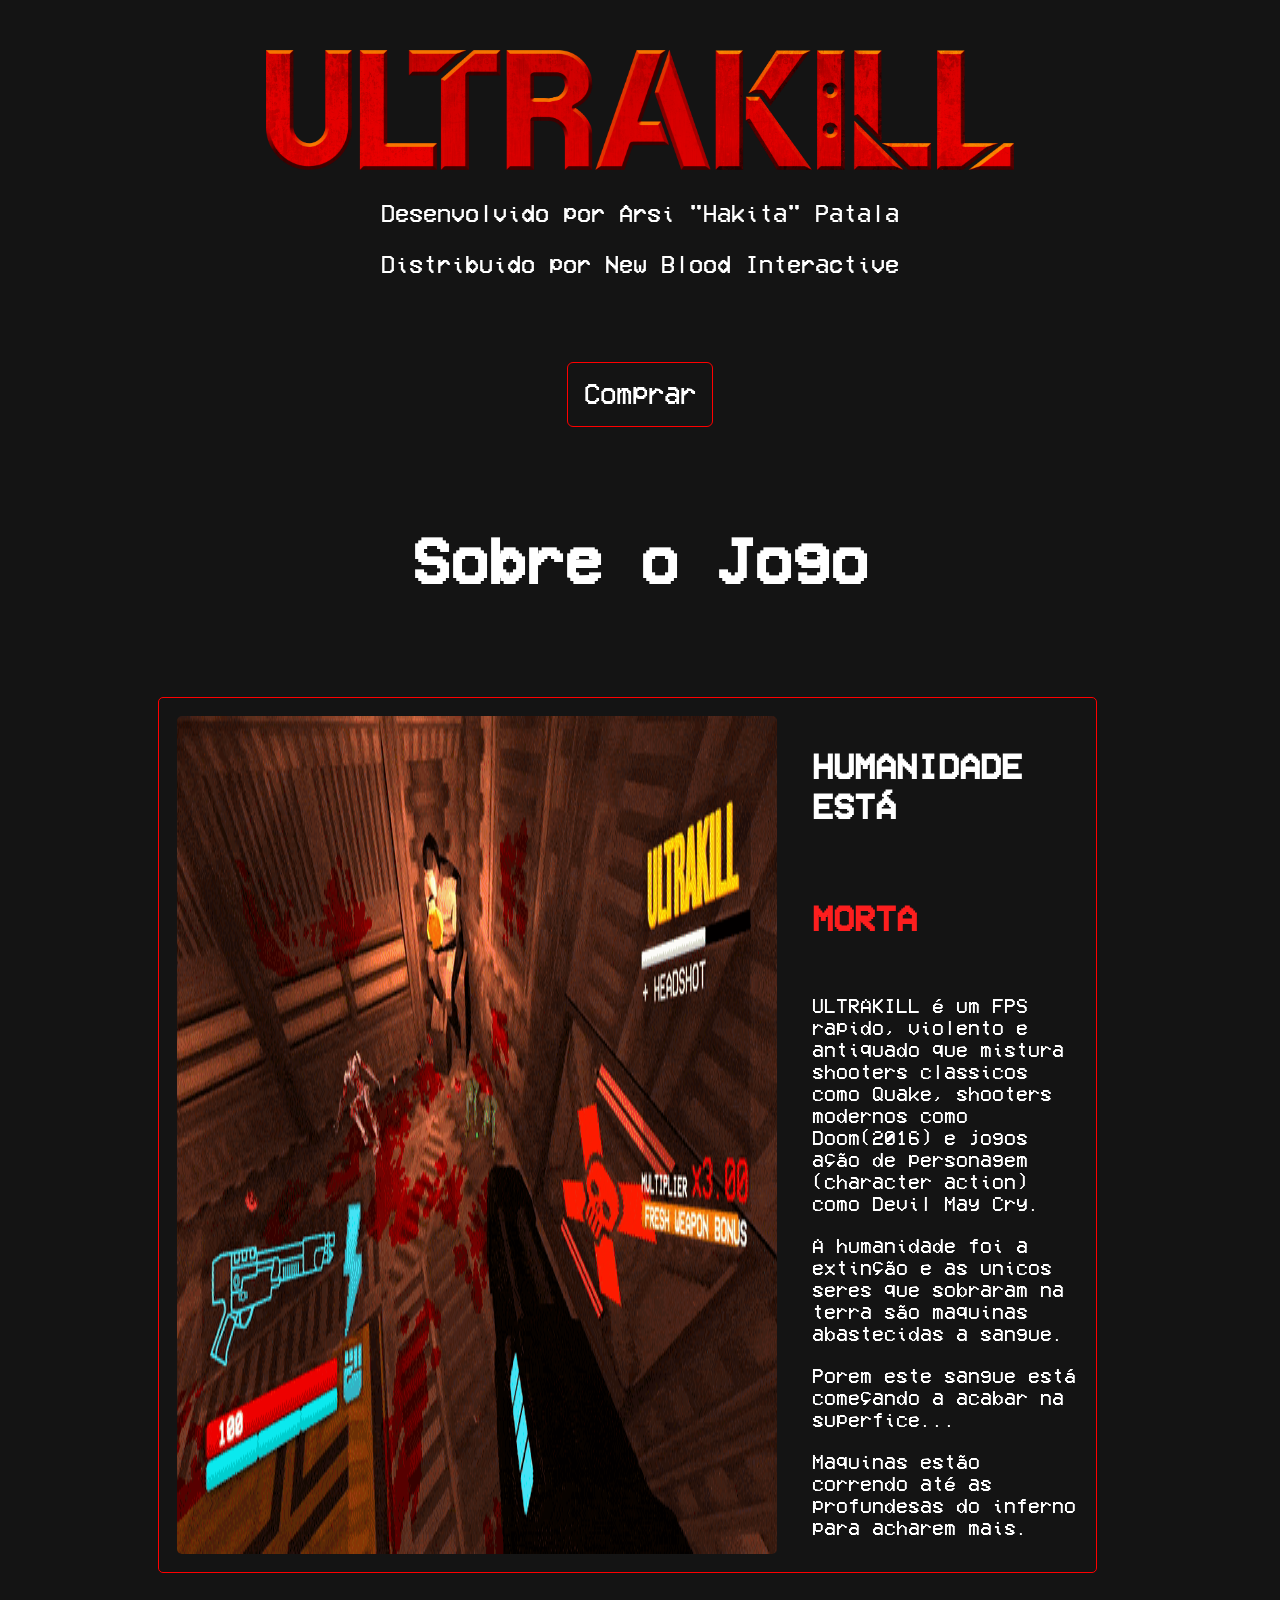
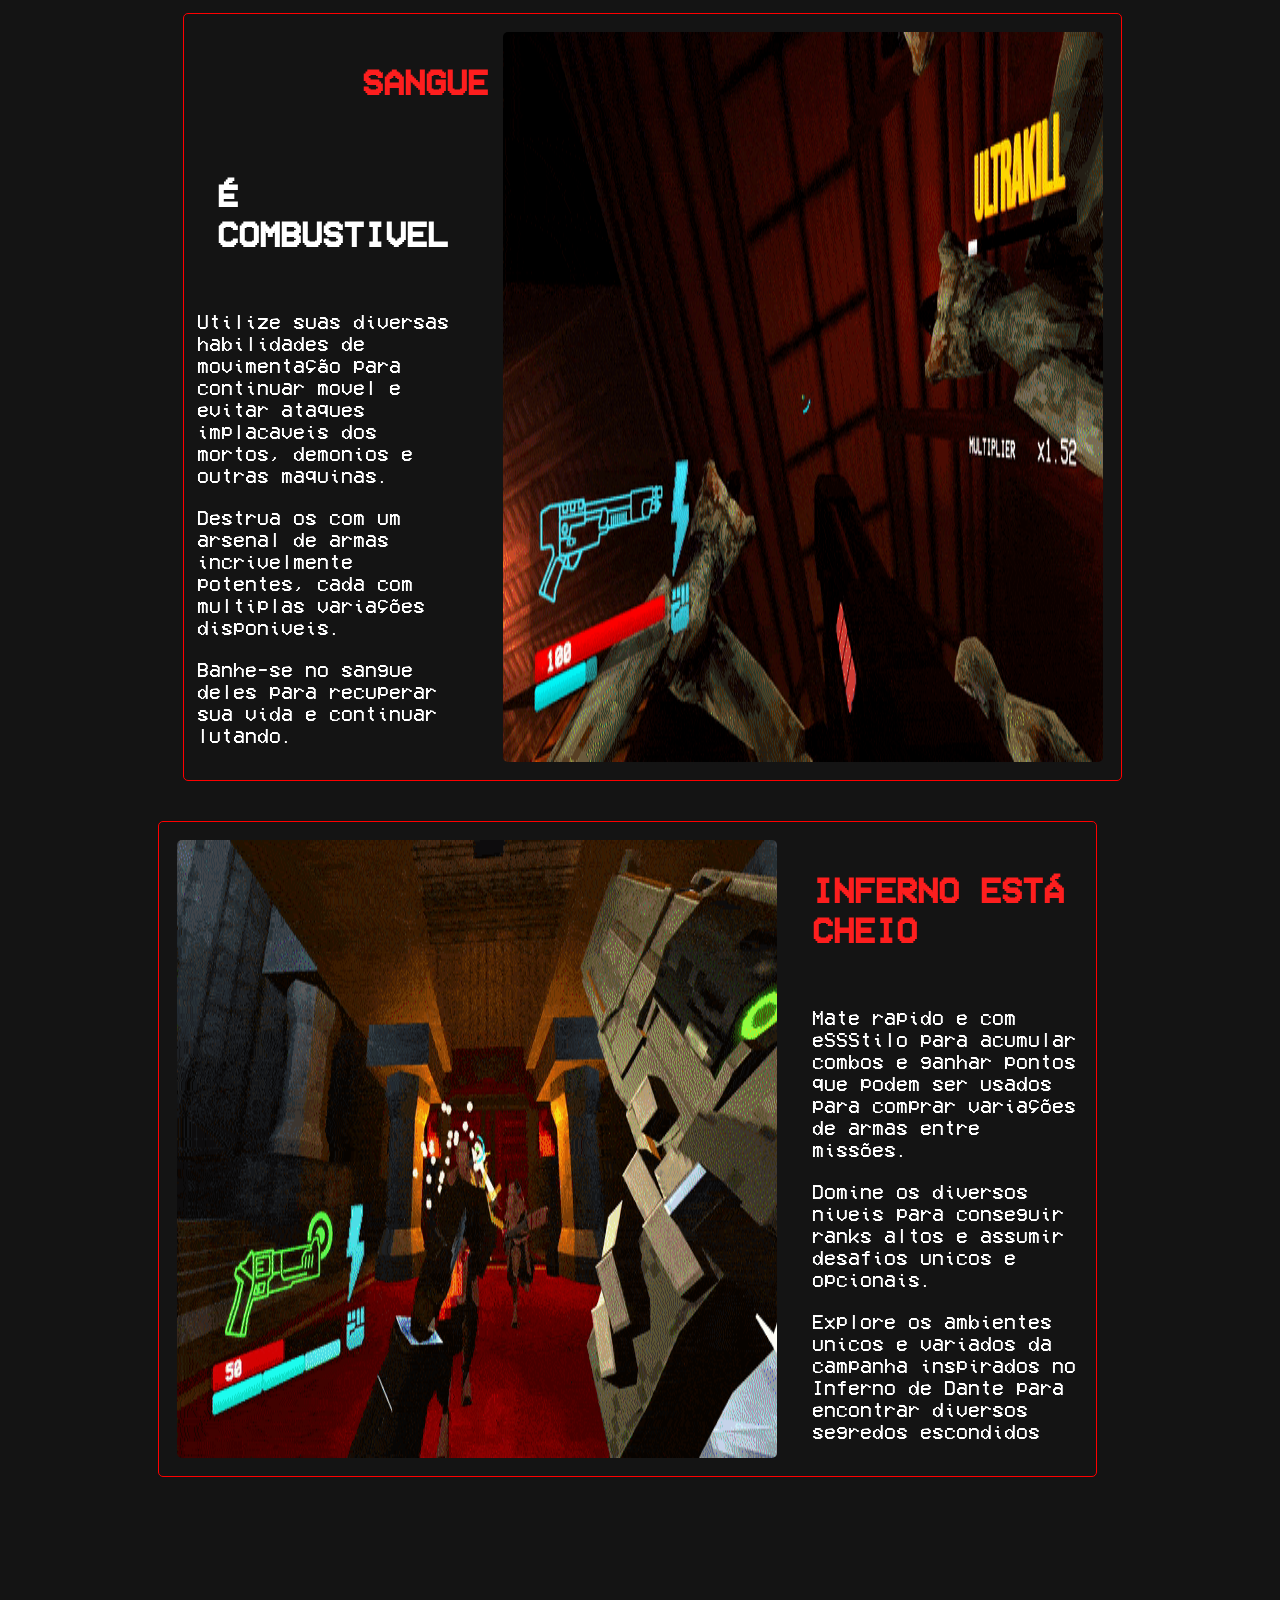
==== projeto bimestre/index.html @ 8ea9d294 "Add files via upload" ====
<!DOCTYPE html>
<html lang="pt-br">
    <head>
        <meta charset="UTF-8">
        <meta http-equiv="X-UA-Compatible" content="IE=edge">
        <meta name="viewport" content="width=device-width, initial-scale=1.0">
        <title>ULTRAKILL</title>
        <link rel="stylesheet" href="indexstyle.css">
    </head>
    <body>
        <div class="container">
            <div class="container-header">
                <div class="logo">
                    <img src="resources/imgs/a295a55e7c3b2af6f363711442900b96.png">
                </div>
                <div class="autor">
                    <p id="developed">Desenvolvido por Arsi "Hakita" Patala</p>
                    <p id="distributed">Distribuido por New Blood Interactive</p>
                </div>
                <div class="steam-redirect">
                    <button onclick="location.href = 'https://store.steampowered.com/app/1229490/ULTRAKILL/';">Comprar</button>
                </div>
            </div>
            <div class="main-container">
                <h1>Sobre o Jogo</h1>
                <div class="container-mankind">
                    <img id="mankind-gif" width="450px" src="resources/gifs/2436552793_preview_SHOTGUN_PARRY.gif">
                    <div class="mankind-text">
                        <span class="mankind-text-title">
                            <h3 id="mankind-is-title"></h3>
                            <h3 style="color: rgb(253, 30, 30);" id="mankind-dead-title"></h3>
                        </span>
                        <p>ULTRAKILL é um FPS rapido, violento e antiquado que mistura shooters classicos como Quake, shooters modernos como Doom(2016) e jogos ação de personagem (character action) como Devil May Cry.</p>
                        <p>A humanidade foi a extinção e as unicos seres que sobraram na terra são maquinas abastecidas a sangue.</p>
                        <p>Porem este sangue está começando a acabar na superfice...</p>
                        <p>Maquinas estão correndo até as profundesas do inferno para acharem mais.</p>
                    </div>
                </div>
                <div class="container-blood">
                    <img id="blood-gif" width="450px" src="resources/gifs/2436552793_preview_GROUND_SLAM.gif">
                    <div class="blood-text">
                        <span class="blood-text-title">
                            <h3 style="color: rgb(253, 30, 30);" id="blood-is-title"></h3>
                            <h3 style="margin-right: 20px;" id="blood-fuel-title"></h3>
                        </span>
                        <p>Utilize suas diversas habilidades de movimentação para continuar movel e evitar ataques implacaveis dos mortos, demonios e outras maquinas.</p>
                        <p>Destrua os com um arsenal de armas incrivelmente potentes, cada com multiplas variações disponiveis.</p>
                        <p>Banhe-se no sangue deles para recuperar sua vida e continuar lutando.</p>
                    </div>
                </div>
                <div class="container-hell">
                    <img id="hell-gif" width="450px" src="resources/gifs/2436552793_preview_streetcleaner1.gif"> 
                    <div class="hell-text">
                        <span class="hell-text-title">
                            <h3 style="color: rgb(253, 30, 30);" id="hell-title"></h3>
                        </span>
                        <p>Mate rapido e com eSSStilo para acumular combos e ganhar pontos que podem ser usados para comprar variações de armas entre missões.</p>
                        <p>Domine os diversos niveis para conseguir ranks altos e assumir desafios unicos e opcionais.</p>
                        <p>Explore os ambientes unicos e variados da campanha inspirados no Inferno de Dante para encontrar diversos segredos escondidos</p>
                    </div>
                </div>
            </div>
            <script src="indexlogic.js"></script>
        </div>
    </body>
</html>
---- projeto bimestre/indexstyle.css ----
@font-face {
    font-family: "VCR-OSD";
    src: url("resources/fonts/VCR_OSD_MONO_1.001.woff2");
  }
  

body{
    color: rgb(255, 255, 255);
    font-family: "VCR-OSD", monospace;
    font-size: 32px;
    background-color: rgb(20, 20, 20);
}

h1{
    text-align: center;
    margin: 100px;
}

.container-header{
    display: flex;
    align-items: center;
    justify-content: center;
    margin: 50px;
    flex-direction: column;
}

.logo img{
    width: auto;
    height: 120px;
}

.autor{
    font-size: 24px;
    text-align: center;
}

.steam-redirect button{
    font-family: "VCR-OSD", monospace;
    font-size: 28px;
    margin-top: 60px;
    color: white;
    background-color: rgb(20, 20, 20);
    border-radius: 6px;
    padding: 16px;
    border: 1px solid red;
    cursor: pointer;
    transition: all .3s ease;
}

.steam-redirect button:hover{
    color: rgba(255, 255, 255, 1);
    box-shadow: 0 5px 10px #ff212166;
}

.main-container{
    margin: 150px;
    margin-top: 20px;
}

.container-mankind{
    border: 1px solid red;
    border-radius: 5px;
    padding: 8px;
    margin-bottom: 40px;
    margin-right: 150px;
    display: flex;
    flex-direction: row;
    align-items: left;
    transition: all .3s ease-out;
}

.container-mankind:hover{
    color: rgba(255, 255, 255, 1);
    box-shadow: 0 5px 15px #ff212166;
}

.container-blood:hover{
    color: rgba(255, 255, 255, 1);
    box-shadow: 0 5px 15px #ff212166;
}

.container-hell:hover{
    color: rgba(255, 255, 255, 1);
    box-shadow: 0 5px 15px #ff212166;
}

.mankind-text-title{
    display: flex;
    flex-direction: row;
    flex-wrap: wrap;
    justify-content: flex-start;
}

.blood-text-title{
    display: flex;
    justify-content: flex-end;
    flex-wrap: wrap;
    flex-direction: row;
    
}

.hell-text-title{
    display: flex;
    flex-wrap: wrap;
    flex-direction: row;
    justify-content: flex-start;
}

.mankind-text-title h3{
    font-size: 36px;
    margin-left: 20px;
}

.blood-text-title h3{
    font-size: 36px;
    margin-left: 20px;
}

.hell-text-title h3{
    font-size: 36px;
    margin-left: 20px;
}

.mankind-text p{
    margin-left: 20px;
    font-size: 20px;
}

.blood-text p{
    font-size: 20px;
    margin-right: 20px;
}

.hell-text p{
    margin-left: 20px;
    font-size: 20px;
}

.mankind-text{
    float: right;
    margin: 5px;
}

.blood-text{
    float: left;
    margin: 5px;
}

.hell-text{
    float: right;
    margin: 5px;
}

#mankind-gif{
    margin: 10px;
    border-radius: 5px;
    height: auto;
}

.container-blood{
    border: 1px solid red;
    border-radius: 5px;
    padding: 8px;
    margin-top: 40px;
    margin-bottom: 40px;
    margin-left: 350px;
    display: flex;
    flex-direction: row-reverse;
    align-items: right;
    transition: all .3s ease-out;
}

#blood-gif{
    margin: 10px;
    border-radius: 5px;
    height: auto;
}

.container-hell{
    border: 1px solid red;
    border-radius: 5px;
    padding: 8px;
    margin-top: 40px;
    margin-bottom: 40px;
    margin-right: 350px;
    display: flex;
    flex-direction: row;
    align-items: left;
    transition: all .3s ease-out;
}

#hell-gif{
    margin: 10px;
    border-radius: 5px;
    height: auto;
}




#developed{
    transition: all .3s ease-out;
}

#distributed{
    transition: all .3s ease-out;
}

#developed:hover{
    color: rgb(255, 25, 15);
}

#distributed:hover{
    color: rgb(255, 25, 15);
}



@media (max-width: 1600px) {
    .container-mankind{
        margin-right: 75px;
    }

    .container-blood{
        margin-left: 75px;
    }

    .container-hell{
        margin-right: 75px;
    }

    #mankind-gif{
        width: 200%;
    }

    #blood-gif{
        width: 200%;
    }

    #hell-gif{
        width: 200%;
    }
}

@media (max-width: 1400px) {
    .container-mankind{
        margin-right: 25px;
    }

    .container-blood{
        margin-left: 25px;
    }

    .container-hell{
        margin-right: 25px;
    }
}

@media (max-width: 1200px) {

    .container-mankind{
        margin: auto;
        margin-top: 50px;
        min-width: 200px;
        flex-direction: column;
    }
    .mankind-text-title{
        justify-content: center;
    }

    .container-blood{
        margin: auto;
        margin-top: 50px;
        min-width: 200px;
        flex-direction: column;
    }
    .blood-text-title{
        justify-content: center;
    }

    .container-hell{
        margin: auto;
        margin-top: 50px;
        min-width: 200px;
        flex-direction: column;
    }
    .hell-text-title{
        justify-content: center;
    }

    #mankind-gif{
        width: auto;
        height: auto;
    }

    #blood-gif{
        width: auto;
        height: auto;
    }

    #hell-gif{
        width: auto;
        height: auto;
    }
}

@media (max-width: 800px){
    .main-container{
        margin: 0;
    }

    .main-container h1{
        font-size: 32px;
    }

    .logo img{
        max-width: 100%;
        height: auto;
        width: auto\9;
    }

    .mankind-text-title h3{
        font-size: 26px;
    }

    .blood-text h3{
        font-size: 26px;
    }

    .hell-text h3{
        font-size: 26px;
    }

    .mankind-text p{
        font-size: 16px;
    }

    .blood-text p{
        font-size: 16px;
    }

    .hell-text p{
        font-size: 16px;
    }
}
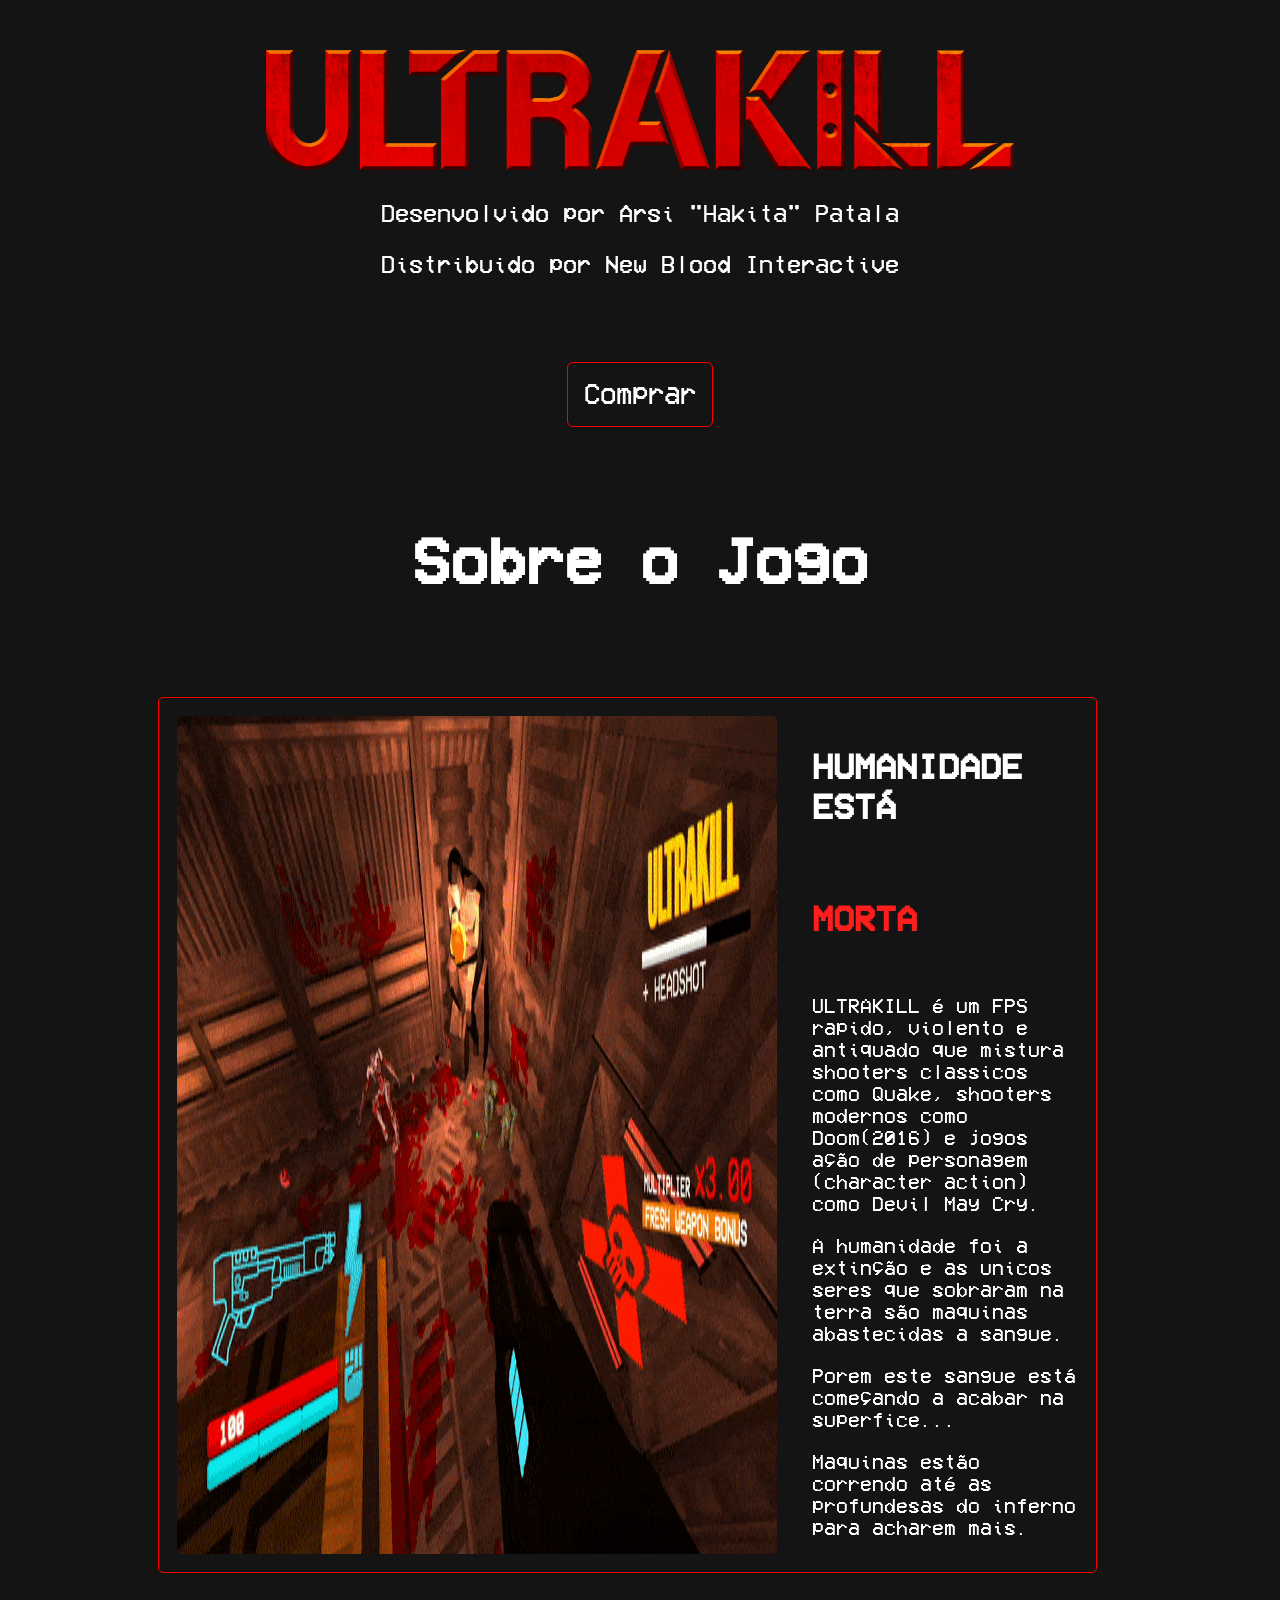
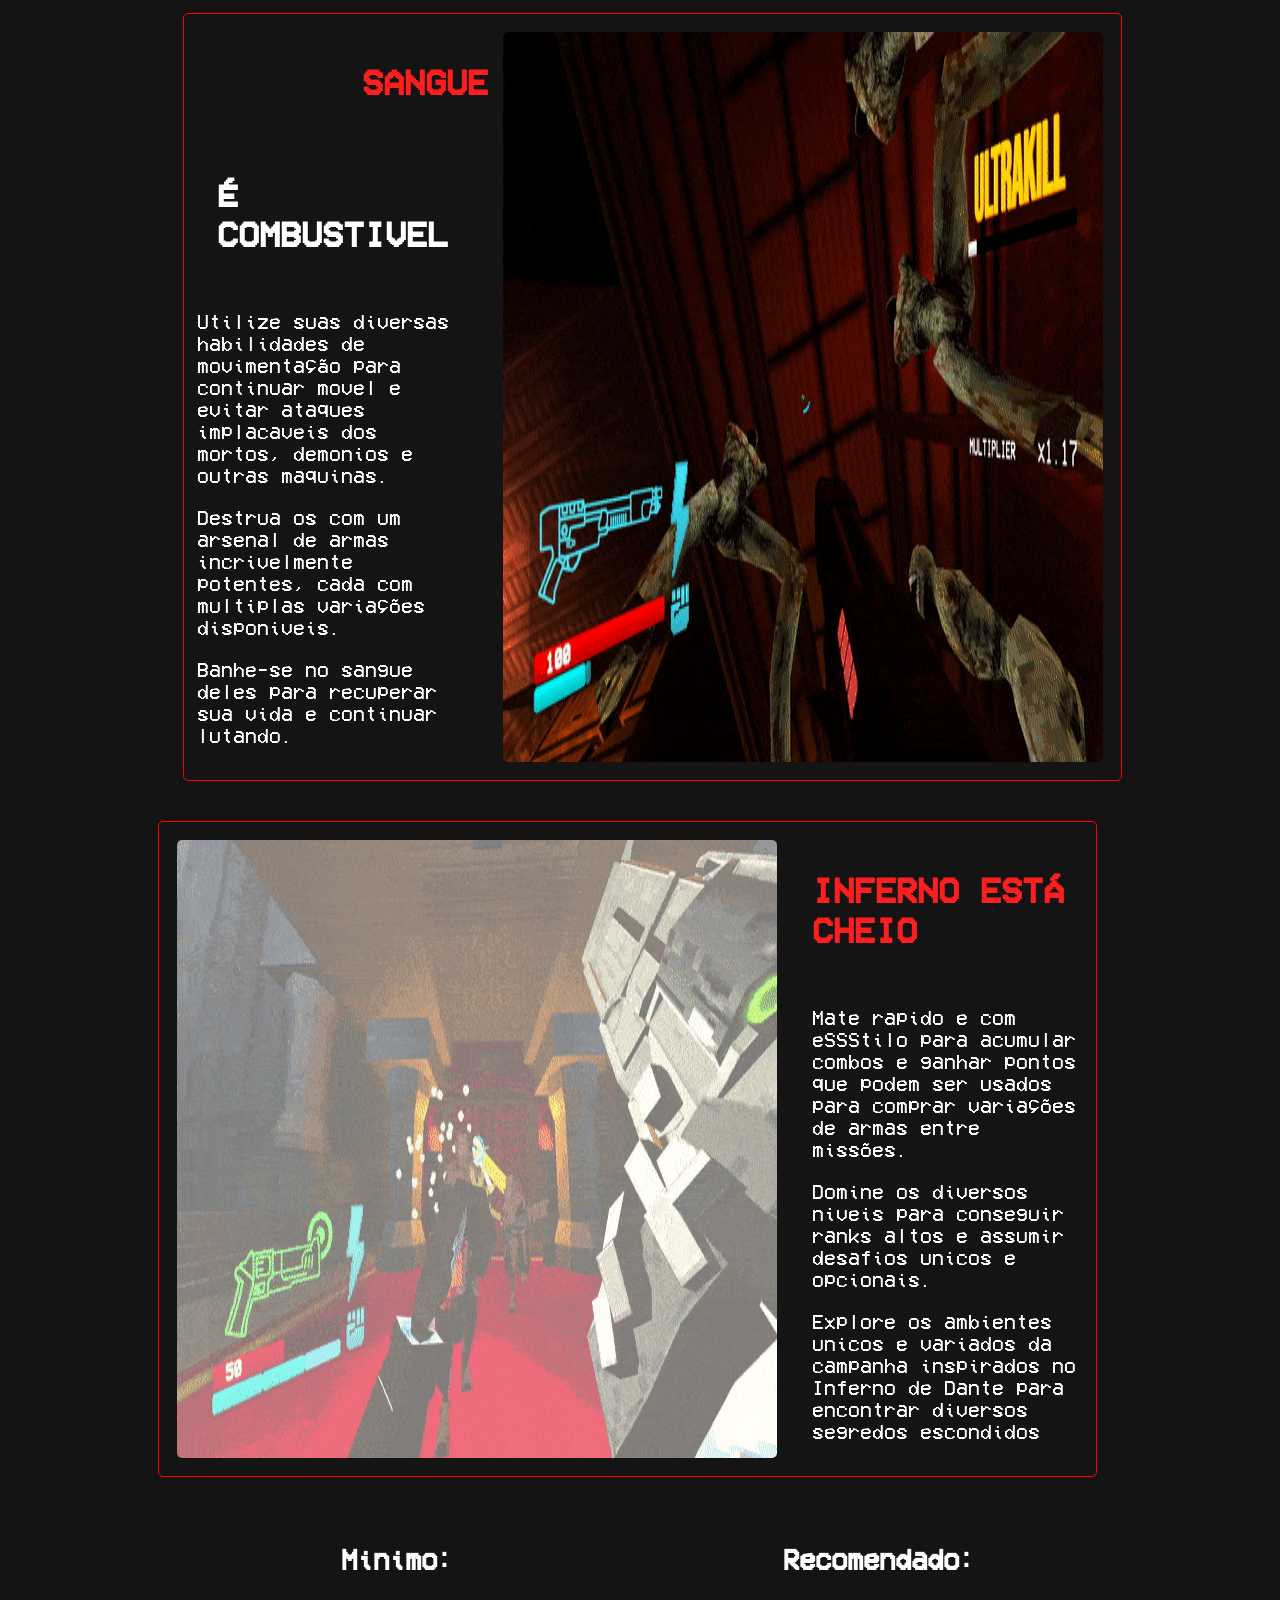
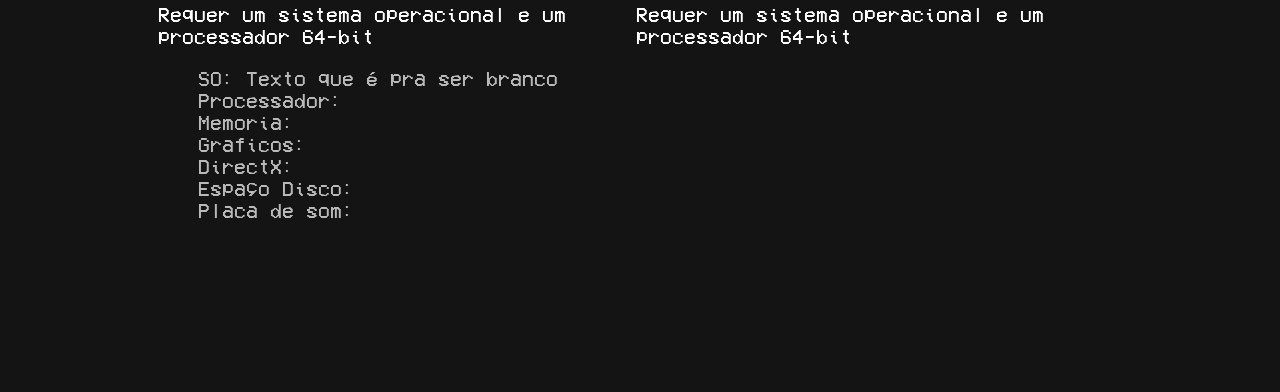
==== commit cfb15d2b: "experiments with grid for the specs part" ====
--- a/projeto bimestre/index.html
+++ b/projeto bimestre/index.html
@@ -59,6 +59,25 @@
                         <p>Explore os ambientes unicos e variados da campanha inspirados no Inferno de Dante para encontrar diversos segredos escondidos</p>
                     </div>
                 </div>
+                <div class="specs">
+                    <div class="spec-min">
+                        <h3>Minimo:</h3>
+                        <p>Requer um sistema operacional e um processador 64-bit</p>
+                        <ul>
+                            <li>SO: Texto que é pra ser branco</li>
+                            <li>Processador:</li>
+                            <li>Memoria:</li>
+                            <li>Graficos:</li>
+                            <li>DirectX:</li>
+                            <li>Espaço Disco:</li>
+                            <li>Placa de som:</li>
+                        </ul>
+                    </div>
+                    <div class="spec-rec">
+                        <h3>Recomendado:</h3>
+                        <p>Requer um sistema operacional e um processador 64-bit</p>
+                    </div>
+                </div>
             </div>
             <script src="indexlogic.js"></script>
         </div>
--- a/projeto bimestre/indexstyle.css
+++ b/projeto bimestre/indexstyle.css
@@ -16,13 +16,6 @@
     margin: 100px;
 }
 
-.container-header{
-    display: flex;
-    align-items: center;
-    justify-content: center;
-    margin: 50px;
-    flex-direction: column;
-}
 
 .logo img{
     width: auto;
@@ -32,6 +25,22 @@
 .autor{
     font-size: 24px;
     text-align: center;
+}
+
+#developed{
+    transition: all .3s ease-out;
+}
+
+#developed:hover{
+    color: rgb(255, 25, 15);
+}
+
+#distributed{
+    transition: all .3s ease-out;
+}
+
+#distributed:hover{
+    color: rgb(255, 25, 15);
 }
 
 .steam-redirect button{
@@ -52,6 +61,14 @@
     box-shadow: 0 5px 10px #ff212166;
 }
 
+.container-header{
+    display: flex;
+    align-items: center;
+    justify-content: center;
+    margin: 50px;
+    flex-direction: column;
+}
+
 .main-container{
     margin: 150px;
     margin-top: 20px;
@@ -74,16 +91,6 @@
     box-shadow: 0 5px 15px #ff212166;
 }
 
-.container-blood:hover{
-    color: rgba(255, 255, 255, 1);
-    box-shadow: 0 5px 15px #ff212166;
-}
-
-.container-hell:hover{
-    color: rgba(255, 255, 255, 1);
-    box-shadow: 0 5px 15px #ff212166;
-}
-
 .mankind-text-title{
     display: flex;
     flex-direction: row;
@@ -91,47 +98,12 @@
     justify-content: flex-start;
 }
 
-.blood-text-title{
-    display: flex;
-    justify-content: flex-end;
-    flex-wrap: wrap;
-    flex-direction: row;
-    
-}
-
-.hell-text-title{
-    display: flex;
-    flex-wrap: wrap;
-    flex-direction: row;
-    justify-content: flex-start;
-}
-
 .mankind-text-title h3{
     font-size: 36px;
     margin-left: 20px;
 }
 
-.blood-text-title h3{
-    font-size: 36px;
-    margin-left: 20px;
-}
-
-.hell-text-title h3{
-    font-size: 36px;
-    margin-left: 20px;
-}
-
 .mankind-text p{
-    margin-left: 20px;
-    font-size: 20px;
-}
-
-.blood-text p{
-    font-size: 20px;
-    margin-right: 20px;
-}
-
-.hell-text p{
     margin-left: 20px;
     font-size: 20px;
 }
@@ -141,21 +113,15 @@
     margin: 5px;
 }
 
-.blood-text{
-    float: left;
-    margin: 5px;
-}
-
-.hell-text{
-    float: right;
-    margin: 5px;
-}
-
 #mankind-gif{
     margin: 10px;
     border-radius: 5px;
     height: auto;
 }
+
+
+
+
 
 .container-blood{
     border: 1px solid red;
@@ -170,11 +136,41 @@
     transition: all .3s ease-out;
 }
 
+.container-blood:hover{
+    color: rgba(255, 255, 255, 1);
+    box-shadow: 0 5px 15px #ff212166;
+}
+
+.blood-text-title{
+    display: flex;
+    justify-content: flex-end;
+    flex-wrap: wrap;
+    flex-direction: row;
+}
+
+.blood-text-title h3{
+    font-size: 36px;
+    margin-left: 20px;
+}
+
+.blood-text p{
+    font-size: 20px;
+    margin-right: 20px;
+}
+
+.blood-text{
+    float: left;
+    margin: 5px;
+}
+
 #blood-gif{
     margin: 10px;
     border-radius: 5px;
     height: auto;
 }
+
+
+
 
 .container-hell{
     border: 1px solid red;
@@ -189,6 +185,33 @@
     transition: all .3s ease-out;
 }
 
+.container-hell:hover{
+    color: rgba(255, 255, 255, 1);
+    box-shadow: 0 5px 15px #ff212166;
+}
+
+.hell-text-title{
+    display: flex;
+    flex-wrap: wrap;
+    flex-direction: row;
+    justify-content: flex-start;
+}
+
+.hell-text-title h3{
+    font-size: 36px;
+    margin-left: 20px;
+}
+
+.hell-text p{
+    margin-left: 20px;
+    font-size: 20px;
+}
+
+.hell-text{
+    float: right;
+    margin: 5px;
+}
+
 #hell-gif{
     margin: 10px;
     border-radius: 5px;
@@ -196,22 +219,31 @@
 }
 
 
-
-
-#developed{
-    transition: all .3s ease-out;
-}
-
-#distributed{
-    transition: all .3s ease-out;
-}
-
-#developed:hover{
-    color: rgb(255, 25, 15);
-}
-
-#distributed:hover{
-    color: rgb(255, 25, 15);
+.specs{
+    font-size: 20px;
+    display: grid;
+    grid-auto-flow: column;
+}
+
+.specs h3{
+    font-size: 28px;
+    text-align: center;
+}
+
+.specs ul{
+    list-style: none;
+}
+
+.specs li{
+    color: rgb(185, 185, 185);
+}
+
+.spec-min{
+    
+}
+
+.spec-rec{
+
 }
 
 
@@ -221,20 +253,20 @@
         margin-right: 75px;
     }
 
+    #mankind-gif{
+        width: 200%;
+    }
+
     .container-blood{
         margin-left: 75px;
     }
 
+    #blood-gif{
+        width: 200%;
+    }
+
     .container-hell{
         margin-right: 75px;
-    }
-
-    #mankind-gif{
-        width: 200%;
-    }
-
-    #blood-gif{
-        width: 200%;
     }
 
     #hell-gif{
@@ -268,6 +300,11 @@
         justify-content: center;
     }
 
+    #mankind-gif{
+        width: auto;
+        height: auto;
+    }
+
     .container-blood{
         margin: auto;
         margin-top: 50px;
@@ -278,6 +315,11 @@
         justify-content: center;
     }
 
+    #blood-gif{
+        width: auto;
+        height: auto;
+    }
+
     .container-hell{
         margin: auto;
         margin-top: 50px;
@@ -288,16 +330,6 @@
         justify-content: center;
     }
 
-    #mankind-gif{
-        width: auto;
-        height: auto;
-    }
-
-    #blood-gif{
-        width: auto;
-        height: auto;
-    }
-
     #hell-gif{
         width: auto;
         height: auto;
@@ -323,22 +355,22 @@
         font-size: 26px;
     }
 
+    .mankind-text p{
+        font-size: 16px;
+    }
+
     .blood-text h3{
         font-size: 26px;
     }
 
+    .blood-text p{
+        font-size: 16px;
+    }
+
     .hell-text h3{
         font-size: 26px;
     }
 
-    .mankind-text p{
-        font-size: 16px;
-    }
-
-    .blood-text p{
-        font-size: 16px;
-    }
-
     .hell-text p{
         font-size: 16px;
     }
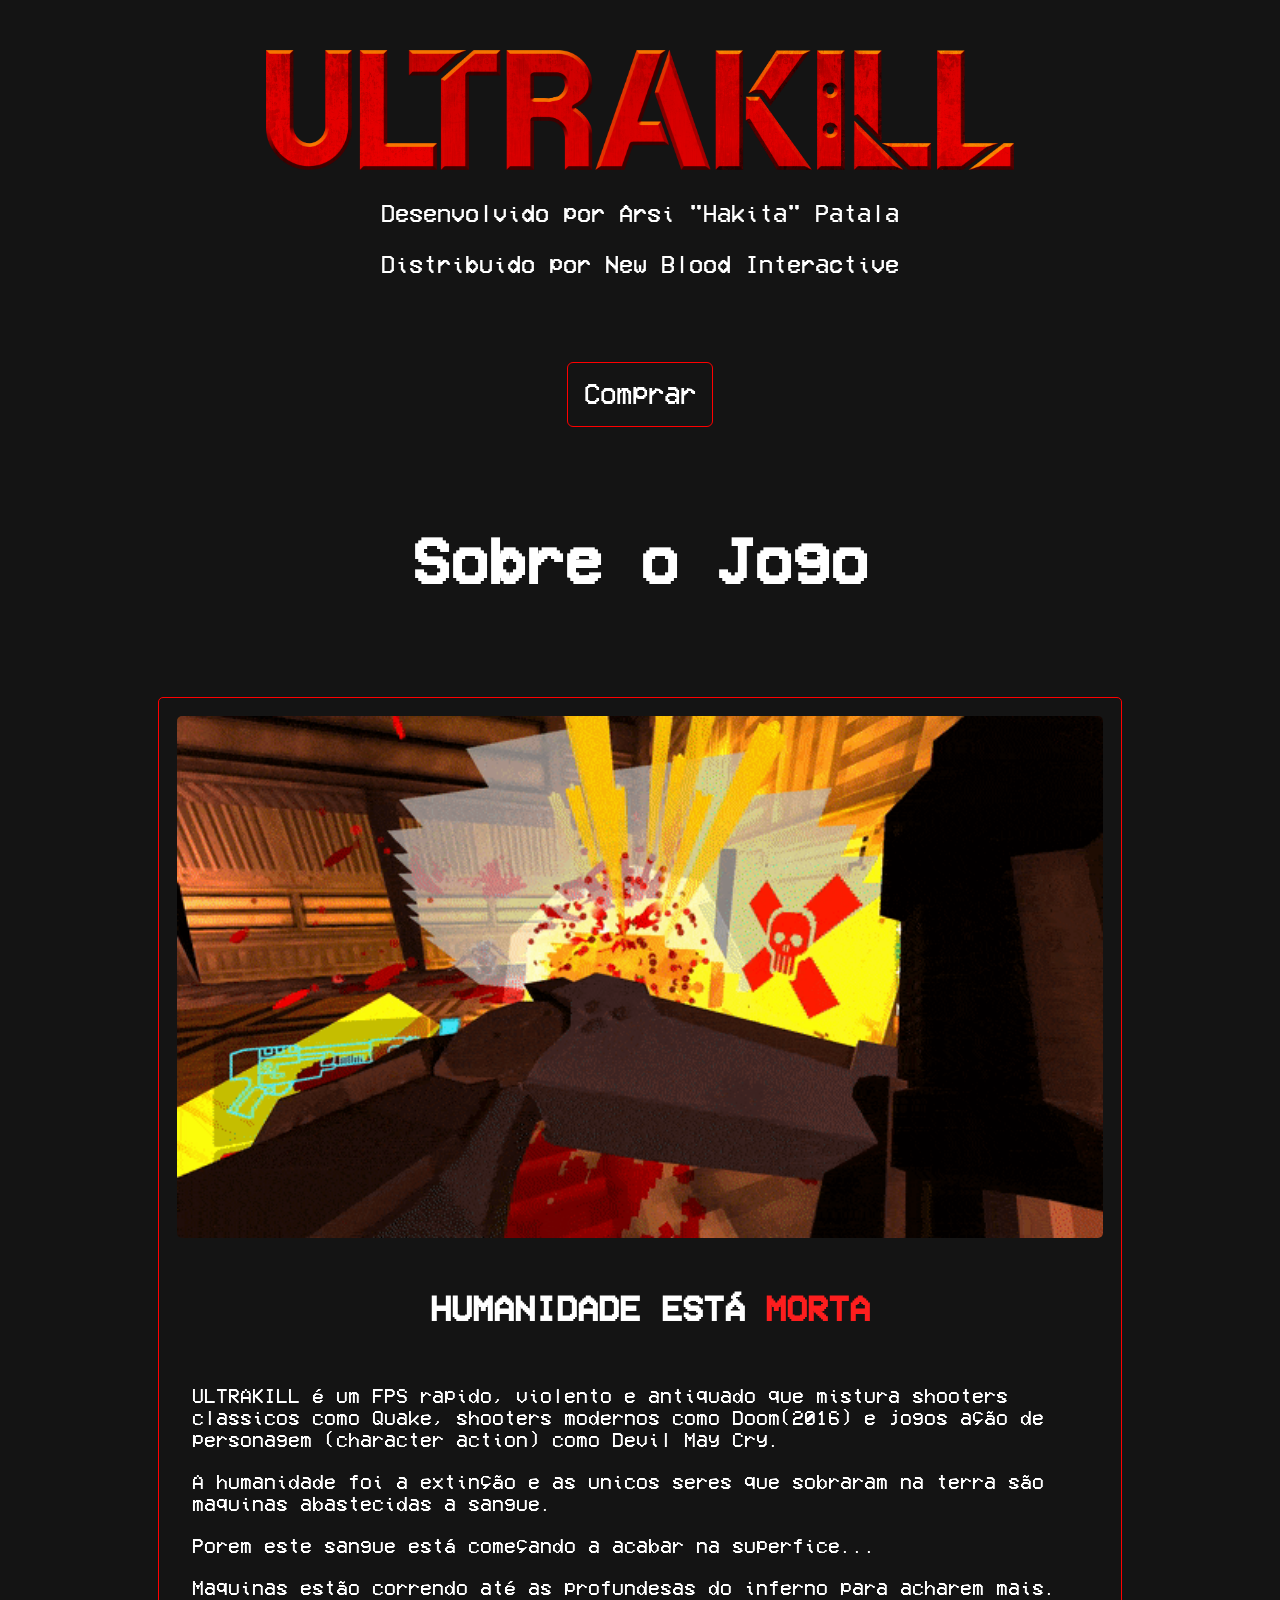
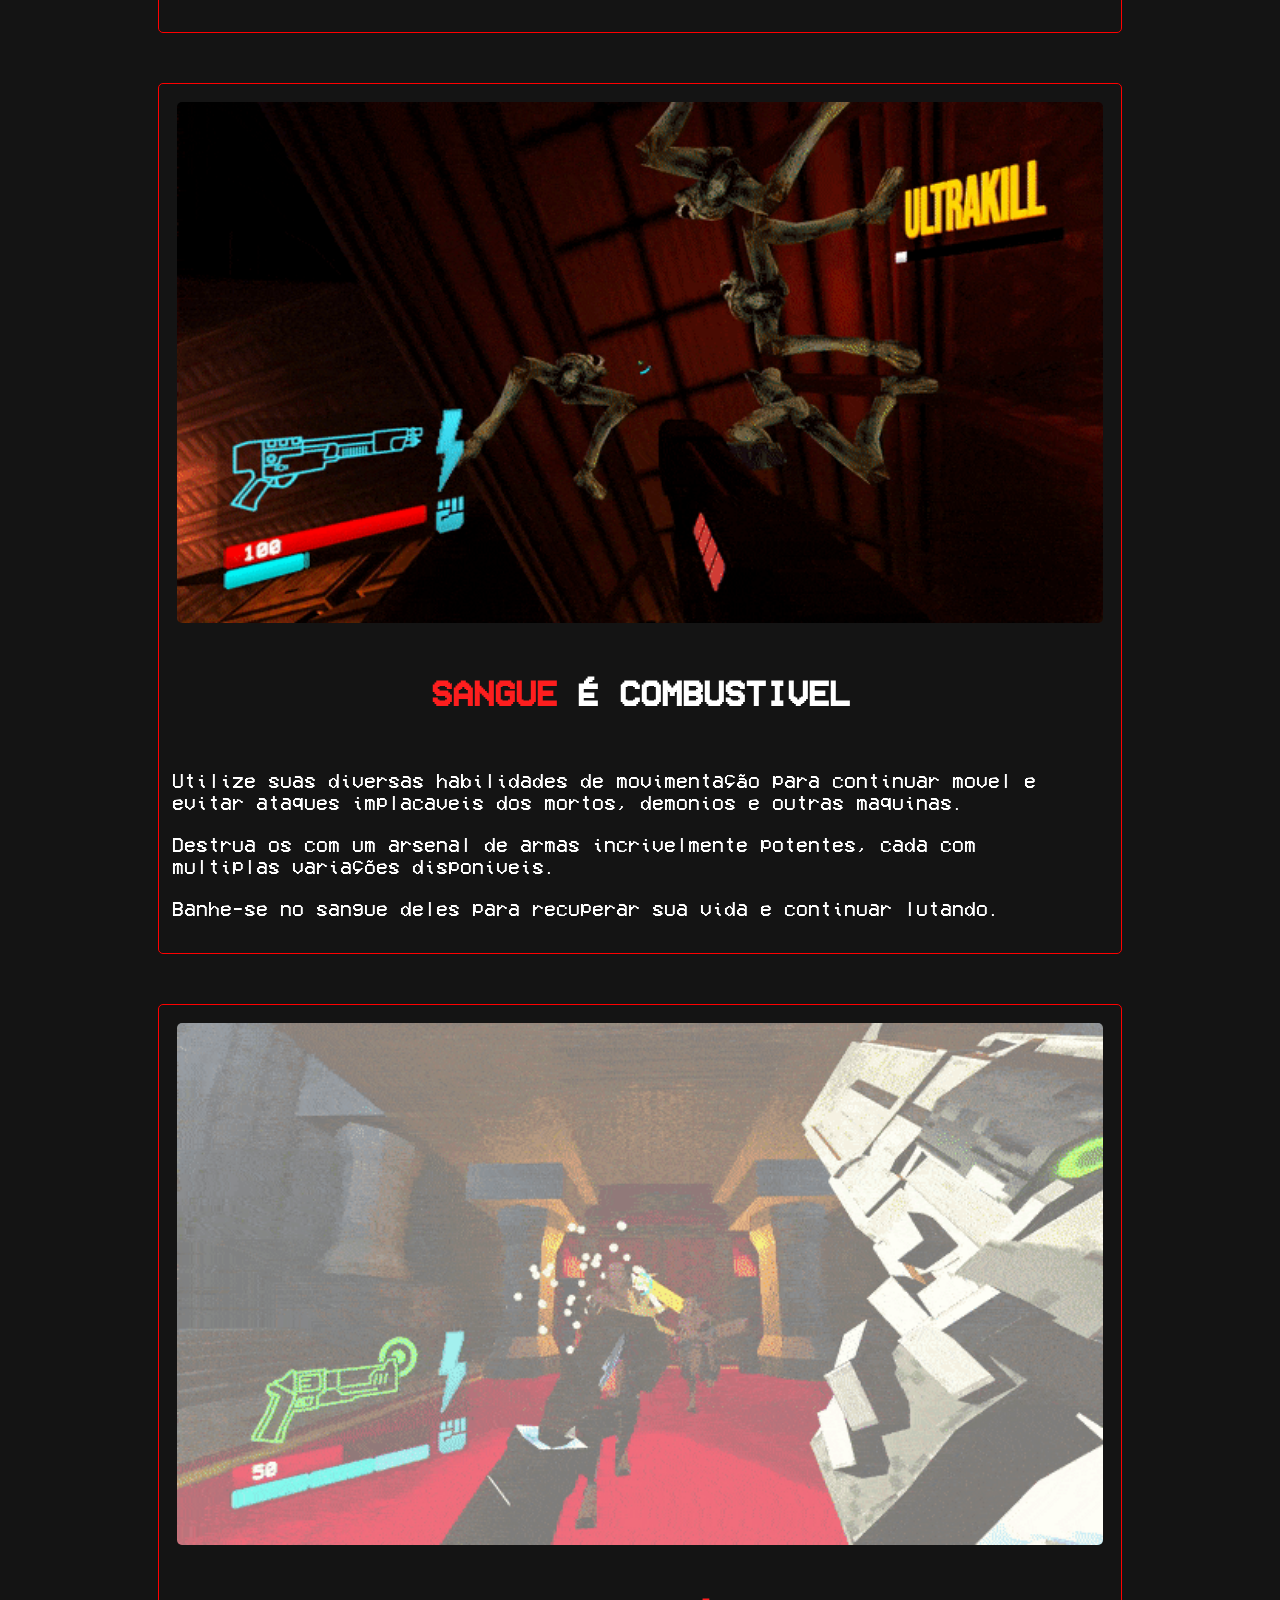
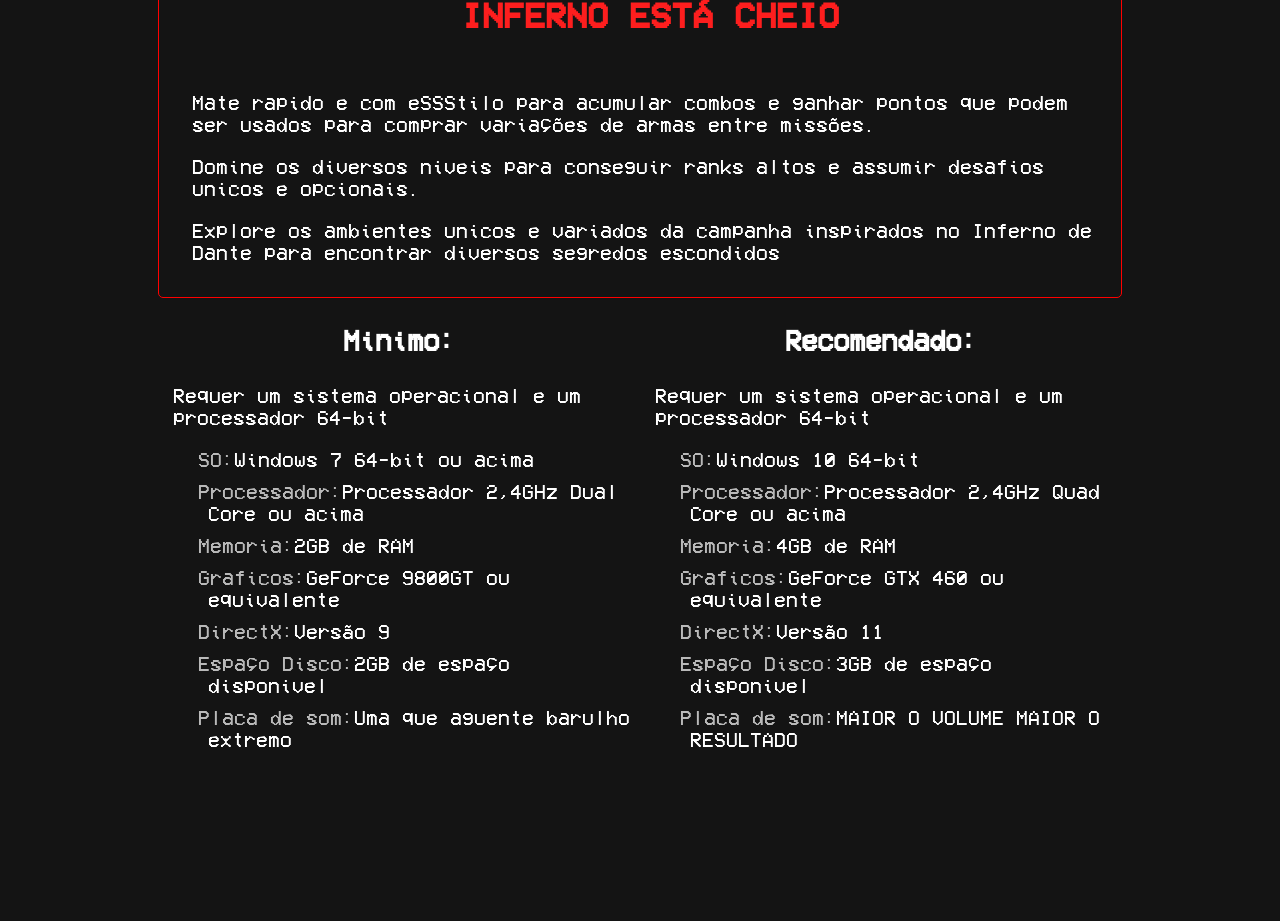
==== commit 1de2d403: "Add files via upload" ====
--- a/projeto bimestre/index.html
+++ b/projeto bimestre/index.html
@@ -64,18 +64,27 @@
                         <h3>Minimo:</h3>
                         <p>Requer um sistema operacional e um processador 64-bit</p>
                         <ul>
-                            <li>SO: Texto que é pra ser branco</li>
-                            <li>Processador:</li>
-                            <li>Memoria:</li>
-                            <li>Graficos:</li>
-                            <li>DirectX:</li>
-                            <li>Espaço Disco:</li>
-                            <li>Placa de som:</li>
+                            <li>SO:</li><p> Windows 7 64-bit ou acima</p>
+                            <li>Processador:</li><p> Processador 2,4GHz Dual Core ou acima</p>
+                            <li>Memoria:</li><p> 2GB de RAM</p>
+                            <li>Graficos:</li><p> GeForce 9800GT ou equivalente</p>
+                            <li>DirectX:</li><p> Versão 9</p>
+                            <li>Espaço Disco:</li><p> 2GB de espaço disponivel</p>
+                            <li>Placa de som:</li><p> Uma que aguente barulho extremo</p>
                         </ul>
                     </div>
                     <div class="spec-rec">
                         <h3>Recomendado:</h3>
                         <p>Requer um sistema operacional e um processador 64-bit</p>
+                        <ul>
+                            <li>SO:</li><p> Windows 10 64-bit</p>
+                            <li>Processador:</li><p> Processador 2,4GHz Quad Core ou acima</p>
+                            <li>Memoria:</li><p> 4GB de RAM</p>
+                            <li>Graficos:</li><p> GeForce GTX 460 ou equivalente</p>
+                            <li>DirectX:</li><p> Versão 11</p>
+                            <li>Espaço Disco:</li><p> 3GB de espaço disponivel</p>
+                            <li>Placa de som:</li><p> MAIOR O VOLUME MAIOR O RESULTADO</p>
+                        </ul>
                     </div>
                 </div>
             </div>
--- a/projeto bimestre/indexstyle.css
+++ b/projeto bimestre/indexstyle.css
@@ -230,20 +230,22 @@
     text-align: center;
 }
 
+.specs p{
+    margin: 15px;
+}
+
 .specs ul{
     list-style: none;
 }
 
+.specs ul p{
+    margin: 10px;
+}
+
 .specs li{
     color: rgb(185, 185, 185);
-}
-
-.spec-min{
-    
-}
-
-.spec-rec{
-
+    display: inline;
+    float: left;
 }
 
 
@@ -288,7 +290,7 @@
     }
 }
 
-@media (max-width: 1200px) {
+@media (max-width: 1400px) {
 
     .container-mankind{
         margin: auto;
@@ -336,7 +338,7 @@
     }
 }
 
-@media (max-width: 800px){
+@media (max-width: 1000px){
     .main-container{
         margin: 0;
     }
